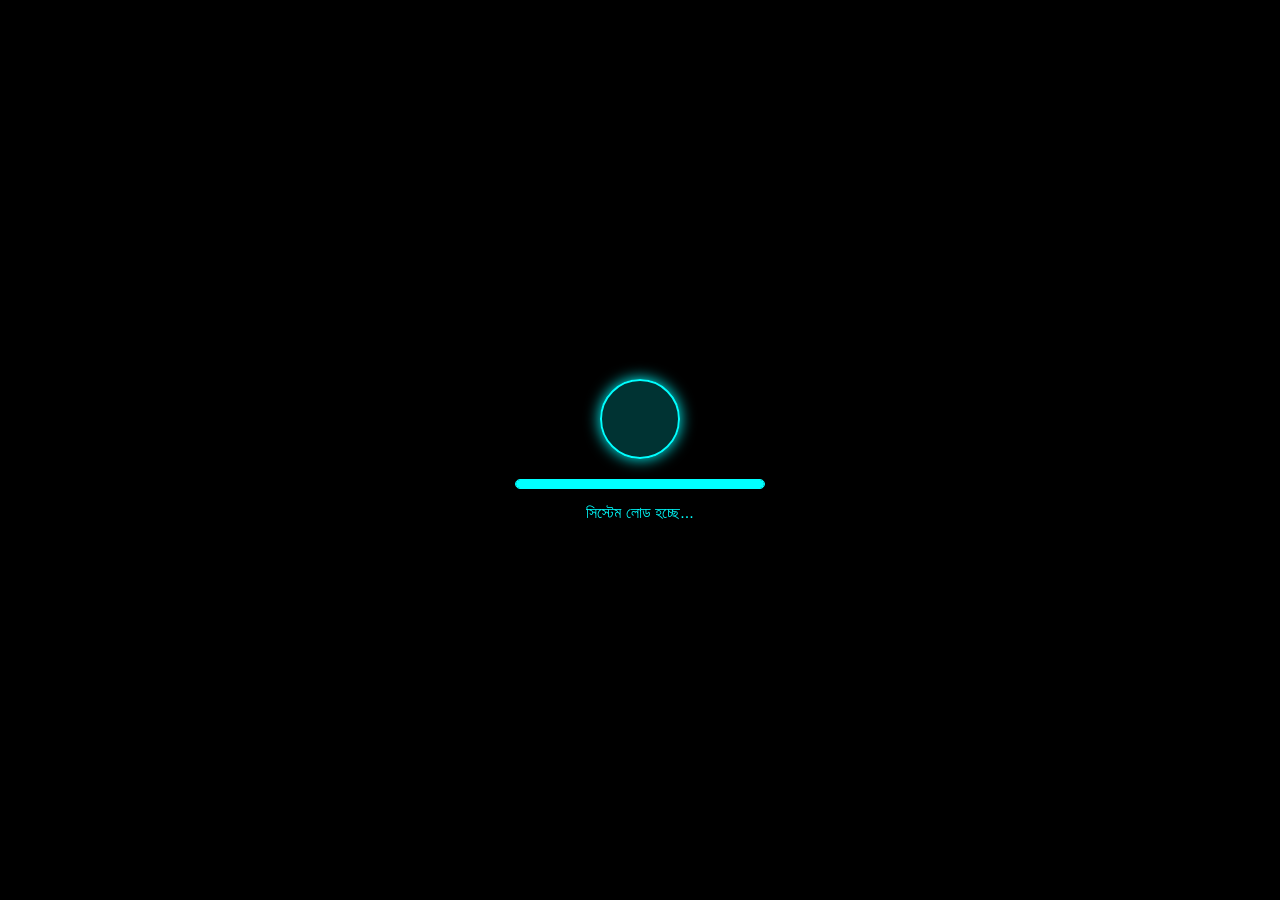
==== index.html @ ec4eccd6 "Update title and styles in index.html" ====
<!DOCTYPE html>
<html lang="bn">
<head>
    <meta charset="UTF-8">
    <meta name="viewport" content="width=device-width, initial-scale=1.0">
    <title>TDV Digital Market</title>
    <style>
        * { margin: 0; padding: 0; box-sizing: border-box; }

        body {
            background: #0a0a0a;
            overflow: hidden;
            font-family: 'Segoe UI', Tahoma, Geneva, Verdana, sans-serif;
        }

        /* ১. লোডিং স্ক্রিন */
        #loading-screen {
            position: fixed;
            width: 100%;
            height: 100vh;
            background: #000;
            display: flex;
            flex-direction: column;
            justify-content: center;
            align-items: center;
            z-index: 1000;
        }

        .profile-panel {
            width: 80px;
            height: 80px;
            background: rgba(0, 255, 255, 0.2);
            border-radius: 50%;
            margin-bottom: 20px;
            border: 2px solid cyan;
            box-shadow: 0 0 15px cyan;
        }

        .loading-box {
            width: 250px;
            height: 10px;
            border: 1px solid cyan;
            border-radius: 5px;
            overflow: hidden;
        }

        .loading-bar {
            width: 0%;
            height: 100%;
            background: cyan;
            animation: loadProgress 3s linear forwards;
        }

        @keyframes loadProgress {
            to { width: 100%; }
        }

        /* ২. মূল ম্যাপ ও আকাশ */
        #main-content {
            display: none;
            width: 100%;
            height: 100vh;
            background: linear-gradient(to bottom, #001d3d, #003566);
            position: relative;
        }

        .sun { width: 60px; height: 60px; background: #ffd700; border-radius: 50%; position: absolute; top: 40px; left: 40px; box-shadow: 0 0 40px #ffd700; }
        .moon { width: 40px; height: 40px; background: #fdfdfd; border-radius: 50%; position: absolute; top: 50px; right: 40px; box-shadow: 0 0 20px white; }

        .ground {
            width: 100%;
            height: 200px;
            background: #2e1a0a;
            position: absolute;
            bottom: 0;
            border-top: 8px solid #1a4a1a;
            display: flex;
            justify-content: center;
            align-items: flex-start;
            padding-top: 20px;
            gap: 20px;
        }

        /* ৩. দোকানের ডিজাইন (গ্লাস ডিজাইন) */
        .shop {
            width: 120px;
            height: 100px;
            background: rgba(255, 255, 255, 0.1);
            backdrop-filter: blur(10px);
            border: 1px solid rgba(255, 255, 255, 0.3);
            border-radius: 10px;
            display: flex;
            flex-direction: column;
            justify-content: center;
            align-items: center;
            color: white;
            font-size: 12px;
            box-shadow: 0 10px 20px rgba(0,0,0,0.5);
            text-align: center;
        }

        /* ৪. দোকানদার রেজিস্ট্রেশন ফর্ম */
        #shop-form {
            position: fixed;
            top: 50%;
            left: 50%;
            transform: translate(-50%, -50%);
            background: rgba(0, 0, 0, 0.9);
            padding: 30px;
            border: 2px solid cyan;
            border-radius: 15px;
            display: none;
            z-index: 500;
            text-align: center;
            color: white;
        }

        input, select, button {
            display: block;
            width: 100%;
            margin: 10px 0;
            padding: 10px;
            border-radius: 5px;
            border: none;
        }

        button { background: cyan; font-weight: bold; cursor: pointer; }
    </style>
</head>
<body>

    <div id="loading-screen">
        <div class="profile-panel"></div>
        <div class="loading-box">
            <div class="loading-bar"></div>
        </div>
        <p style="color: cyan; margin-top: 15px;">সিস্টেম লোড হচ্ছে...</p>
    </div>

    <div id="shop-form">
        <h3>দোকানদার হিসেবে যোগ দিন</h3>
        <input type="text" id="shopName" placeholder="আপনার দোকানের নাম">
        <select id="shopType">
            <option value="grocery">মুদি দোকান</option>
            <option value="clothing">কাপড়ের দোকান</option>
            <option value="food">খাবারের দোকান</option>
        </select>
        <button onclick="createShop()">দোকান খুলুন</button>
    </div>

    <div id="main-content">
        <div class="sun"></div>
        <div class="moon"></div>
        <div class="ground" id="market-ground">
            </div>
    </div>

    <script>
        // ৩ সেকেন্ড পর লোডিং শেষ হওয়া
        setTimeout(() => {
            document.getElementById('loading-screen').style.display = 'none';
            document.getElementById('main-content').style.display = 'block';
            document.getElementById('shop-form').style.display = 'block';
        }, 3000);

        // নতুন দোকান তৈরি করার ফাংশন
        function createShop() {
            const name = document.getElementById('shopName').value;
            const type = document.getElementById('shopType').value;

            if(name === "") {
                alert("দোকানের নাম দিন");
                return;
            }

            // মাটির ওপর নতুন দোকান বসানো
            const ground = document.getElementById('market-ground');
            const newShop = document.createElement('div');
            newShop.className = 'shop';
            newShop.innerHTML = `<strong>${name}</strong><br><small>${type}</small><br><button style="font-size:10px; padding:2px; margin-top:5px;">পণ্য দেখুন</button>`;
            
            ground.appendChild(newShop);

            // ফর্মটি লুকিয়ে ফেলা
            document.getElementById('shop-form').style.display = 'none';
        }
    </script>

</body>
</html>
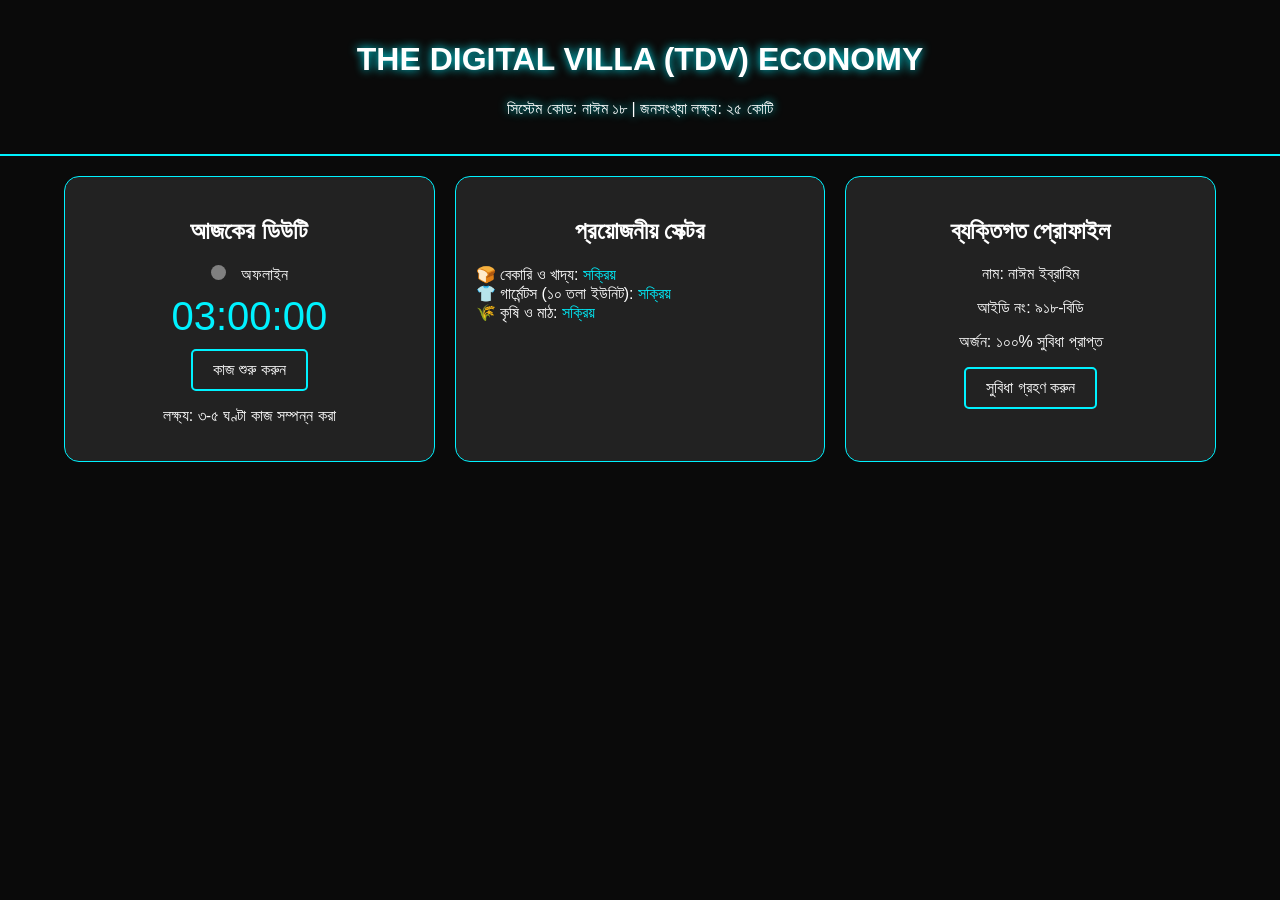
==== commit 0d1f4796: "Update index.html with Bengali titles and styles" ====
--- a/index.html
+++ b/index.html
@@ -3,186 +3,128 @@
 <head>
     <meta charset="UTF-8">
     <meta name="viewport" content="width=device-width, initial-scale=1.0">
-    <title>TDV Digital Market</title>
+    <title>TDV - মাস্টার কন্ট্রোল প্যানেল</title>
     <style>
-        * { margin: 0; padding: 0; box-sizing: border-box; }
+        :root {
+            --neon-cyan: #00f2ff;
+            --dark-bg: #0a0a0a;
+            --glass-bg: rgba(255, 255, 255, 0.1);
+        }
 
         body {
-            background: #0a0a0a;
-            overflow: hidden;
+            background-color: var(--dark-bg);
+            color: white;
             font-family: 'Segoe UI', Tahoma, Geneva, Verdana, sans-serif;
+            margin: 0;
+            display: flex;
+            flex-direction: column;
+            align-items: center;
         }
 
-        /* ১. লোডিং স্ক্রিন */
-        #loading-screen {
-            position: fixed;
+        .header {
+            text-align: center;
+            padding: 20px;
+            border-bottom: 2px solid var(--neon-cyan);
             width: 100%;
-            height: 100vh;
-            background: #000;
-            display: flex;
-            flex-direction: column;
-            justify-content: center;
-            align-items: center;
-            z-index: 1000;
+            text-shadow: 0 0 10px var(--neon-cyan);
         }
 
-        .profile-panel {
-            width: 80px;
-            height: 80px;
-            background: rgba(0, 255, 255, 0.2);
-            border-radius: 50%;
-            margin-bottom: 20px;
-            border: 2px solid cyan;
-            box-shadow: 0 0 15px cyan;
+        .container {
+            display: grid;
+            grid-template-columns: repeat(auto-fit, minmax(300px, 1fr));
+            gap: 20px;
+            padding: 20px;
+            width: 90%;
         }
 
-        .loading-box {
-            width: 250px;
-            height: 10px;
-            border: 1px solid cyan;
-            border-radius: 5px;
-            overflow: hidden;
-        }
-
-        .loading-bar {
-            width: 0%;
-            height: 100%;
-            background: cyan;
-            animation: loadProgress 3s linear forwards;
-        }
-
-        @keyframes loadProgress {
-            to { width: 100%; }
-        }
-
-        /* ২. মূল ম্যাপ ও আকাশ */
-        #main-content {
-            display: none;
-            width: 100%;
-            height: 100vh;
-            background: linear-gradient(to bottom, #001d3d, #003566);
-            position: relative;
-        }
-
-        .sun { width: 60px; height: 60px; background: #ffd700; border-radius: 50%; position: absolute; top: 40px; left: 40px; box-shadow: 0 0 40px #ffd700; }
-        .moon { width: 40px; height: 40px; background: #fdfdfd; border-radius: 50%; position: absolute; top: 50px; right: 40px; box-shadow: 0 0 20px white; }
-
-        .ground {
-            width: 100%;
-            height: 200px;
-            background: #2e1a0a;
-            position: absolute;
-            bottom: 0;
-            border-top: 8px solid #1a4a1a;
-            display: flex;
-            justify-content: center;
-            align-items: flex-start;
-            padding-top: 20px;
-            gap: 20px;
-        }
-
-        /* ৩. দোকানের ডিজাইন (গ্লাস ডিজাইন) */
-        .shop {
-            width: 120px;
-            height: 100px;
-            background: rgba(255, 255, 255, 0.1);
+        .card {
+            background: var(--glass-bg);
             backdrop-filter: blur(10px);
-            border: 1px solid rgba(255, 255, 255, 0.3);
-            border-radius: 10px;
-            display: flex;
-            flex-direction: column;
-            justify-content: center;
-            align-items: center;
-            color: white;
-            font-size: 12px;
-            box-shadow: 0 10px 20px rgba(0,0,0,0.5);
+            border: 1px solid var(--neon-cyan);
+            border-radius: 15px;
+            padding: 20px;
             text-align: center;
         }
 
-        /* ৪. দোকানদার রেজিস্ট্রেশন ফর্ম */
-        #shop-form {
-            position: fixed;
-            top: 50%;
-            left: 50%;
-            transform: translate(-50%, -50%);
-            background: rgba(0, 0, 0, 0.9);
-            padding: 30px;
-            border: 2px solid cyan;
-            border-radius: 15px;
-            display: none;
-            z-index: 500;
-            text-align: center;
-            color: white;
+        .timer-display {
+            font-size: 2.5rem;
+            color: var(--neon-cyan);
+            margin: 10px 0;
         }
 
-        input, select, button {
-            display: block;
-            width: 100%;
-            margin: 10px 0;
-            padding: 10px;
+        button {
+            background: transparent;
+            border: 2px solid var(--neon-cyan);
+            color: white;
+            padding: 10px 20px;
             border-radius: 5px;
-            border: none;
+            cursor: pointer;
+            font-size: 1rem;
+            transition: 0.3s;
         }
 
-        button { background: cyan; font-weight: bold; cursor: pointer; }
+        button:hover {
+            background: var(--neon-cyan);
+            color: black;
+            box-shadow: 0 0 15px var(--neon-cyan);
+        }
+
+        .status-light {
+            width: 15px;
+            height: 15px;
+            background: gray;
+            border-radius: 50%;
+            display: inline-block;
+            margin-right: 10px;
+        }
+
+        .active { background: #00ff00; box-shadow: 0 0 10px #00ff00; }
     </style>
 </head>
 <body>
 
-    <div id="loading-screen">
-        <div class="profile-panel"></div>
-        <div class="loading-box">
-            <div class="loading-bar"></div>
-        </div>
-        <p style="color: cyan; margin-top: 15px;">সিস্টেম লোড হচ্ছে...</p>
+    <div class="header">
+        <h1>THE DIGITAL VILLA (TDV) ECONOMY</h1>
+        <p>সিস্টেম কোড: নাঈম ১৮ | জনসংখ্যা লক্ষ্য: ২৫ কোটি</p>
     </div>
 
-    <div id="shop-form">
-        <h3>দোকানদার হিসেবে যোগ দিন</h3>
-        <input type="text" id="shopName" placeholder="আপনার দোকানের নাম">
-        <select id="shopType">
-            <option value="grocery">মুদি দোকান</option>
-            <option value="clothing">কাপড়ের দোকান</option>
-            <option value="food">খাবারের দোকান</option>
-        </select>
-        <button onclick="createShop()">দোকান খুলুন</button>
-    </div>
+    <div class="container">
+        <div class="card">
+            <h2>আজকের ডিউটি</h2>
+            <div class="status-light" id="status"></div> <span>অফলাইন</span>
+            <div class="timer-display" id="timer">03:00:00</div>
+            <button onclick="startWork()">কাজ শুরু করুন</button>
+            <p>লক্ষ্য: ৩-৫ ঘণ্টা কাজ সম্পন্ন করা</p>
+        </div>
 
-    <div id="main-content">
-        <div class="sun"></div>
-        <div class="moon"></div>
-        <div class="ground" id="market-ground">
-            </div>
+        <div class="card">
+            <h2>প্রয়োজনীয় সেক্টর</h2>
+            <ul style="list-style: none; padding: 0; text-align: left;">
+                <li>🍞 বেকারি ও খাদ্য: <span style="color:var(--neon-cyan)">সক্রিয়</span></li>
+                <li>👕 গার্মেন্টস (১০ তলা ইউনিট): <span style="color:var(--neon-cyan)">সক্রিয়</span></li>
+                <li>🌾 কৃষি ও মাঠ: <span style="color:var(--neon-cyan)">সক্রিয়</span></li>
+            </ul>
+        </div>
+
+        <div class="card">
+            <h2>ব্যক্তিগত প্রোফাইল</h2>
+            <p>নাম: নাঈম ইব্রাহিম</p>
+            <p>আইডি নং: ৯১৮-বিডি</p>
+            <p>অর্জন: ১০০% সুবিধা প্রাপ্ত</p>
+            <button>সুবিধা গ্রহণ করুন</button>
+        </div>
     </div>
 
     <script>
-        // ৩ সেকেন্ড পর লোডিং শেষ হওয়া
-        setTimeout(() => {
-            document.getElementById('loading-screen').style.display = 'none';
-            document.getElementById('main-content').style.display = 'block';
-            document.getElementById('shop-form').style.display = 'block';
-        }, 3000);
-
-        // নতুন দোকান তৈরি করার ফাংশন
-        function createShop() {
-            const name = document.getElementById('shopName').value;
-            const type = document.getElementById('shopType').value;
-
-            if(name === "") {
-                alert("দোকানের নাম দিন");
-                return;
+        let working = false;
+        function startWork() {
+            if(!working) {
+                working = true;
+                document.getElementById('status').classList.add('active');
+                alert("আপনার ৩ ঘণ্টার কাজ শুরু হয়েছে। শুভ কামনা!");
+            } else {
+                alert("আপনি অলরেডি কাজে আছেন!");
             }
-
-            // মাটির ওপর নতুন দোকান বসানো
-            const ground = document.getElementById('market-ground');
-            const newShop = document.createElement('div');
-            newShop.className = 'shop';
-            newShop.innerHTML = `<strong>${name}</strong><br><small>${type}</small><br><button style="font-size:10px; padding:2px; margin-top:5px;">পণ্য দেখুন</button>`;
-            
-            ground.appendChild(newShop);
-
-            // ফর্মটি লুকিয়ে ফেলা
-            document.getElementById('shop-form').style.display = 'none';
         }
     </script>
 
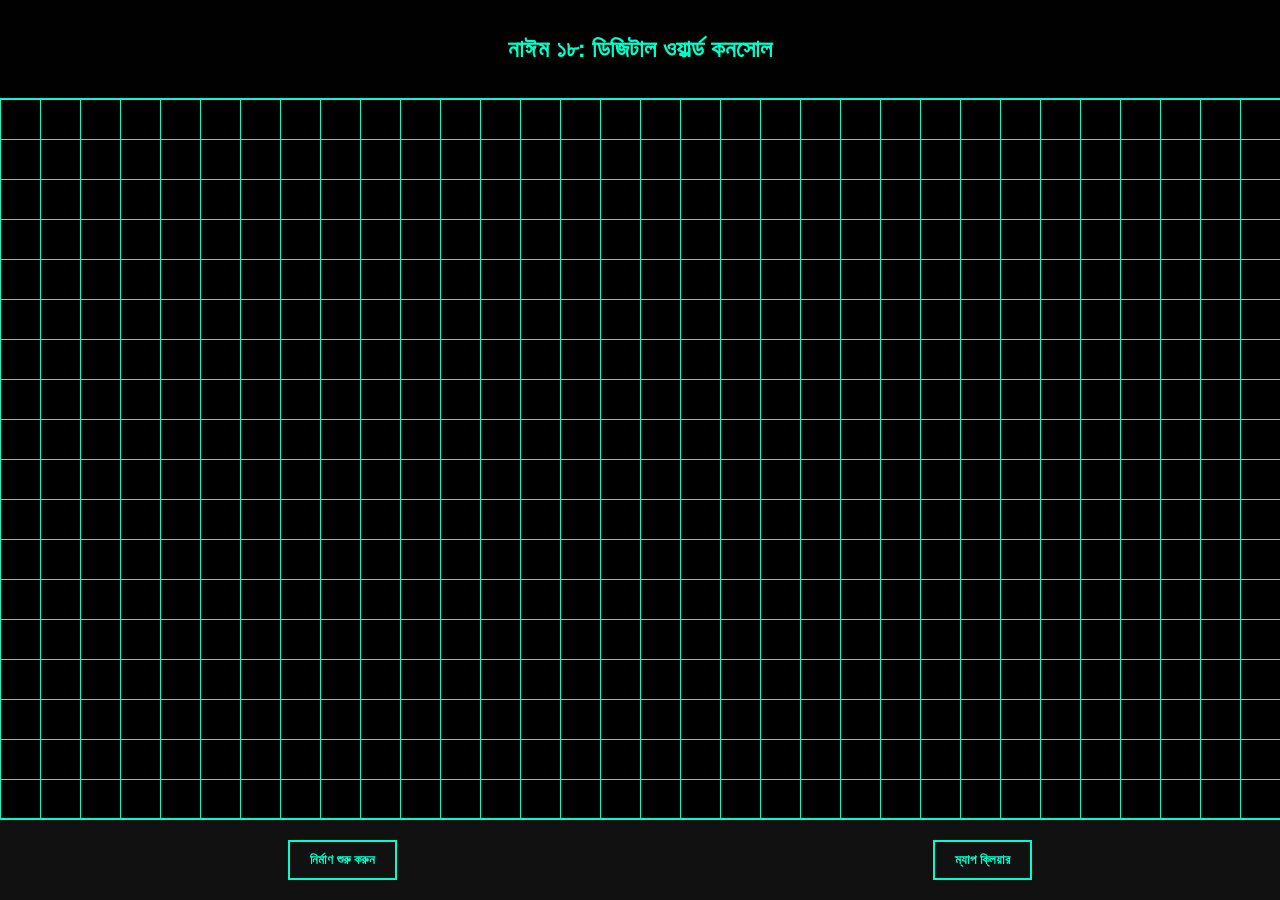
==== commit 4323477b: "Update title and styles in index.html" ====
--- a/index.html
+++ b/index.html
@@ -3,130 +3,140 @@
 <head>
     <meta charset="UTF-8">
     <meta name="viewport" content="width=device-width, initial-scale=1.0">
-    <title>TDV - মাস্টার কন্ট্রোল প্যানেল</title>
+    <title>Naeem 18 - Advanced Digital World</title>
     <style>
-        :root {
-            --neon-cyan: #00f2ff;
-            --dark-bg: #0a0a0a;
-            --glass-bg: rgba(255, 255, 255, 0.1);
+        :root { --neon: #00ffcc; --bg: #050505; }
+        body { margin: 0; background: var(--bg); color: var(--neon); font-family: 'Arial', sans-serif; overflow: hidden; }
+        
+        /* হাই-টেক ম্যাপ ইন্টারফেস */
+        #world-container { width: 100vw; height: 100vh; position: relative; display: flex; flex-direction: column; }
+        
+        .map-header { padding: 15px; text-align: center; border-bottom: 1px solid var(--neon); background: rgba(0,0,0,0.8); }
+
+        /* ডিজিটাল গ্রিড ম্যাপ */
+        #main-map {
+            flex-grow: 1; position: relative;
+            background-image: linear-gradient(var(--neon) 1px, transparent 1px), 
+                              linear-gradient(90deg, var(--neon) 1px, transparent 1px);
+            background-size: 40px 40px;
+            background-color: #000;
+            perspective: 1000px;
+            overflow: scroll;
         }
 
-        body {
-            background-color: var(--dark-bg);
-            color: white;
-            font-family: 'Segoe UI', Tahoma, Geneva, Verdana, sans-serif;
-            margin: 0;
-            display: flex;
-            flex-direction: column;
-            align-items: center;
+        .digital-ground {
+            width: 2000px; height: 2000px;
+            position: absolute; transform: rotateX(20deg);
+            transform-origin: top;
         }
 
-        .header {
-            text-align: center;
-            padding: 20px;
-            border-bottom: 2px solid var(--neon-cyan);
-            width: 100%;
-            text-shadow: 0 0 10px var(--neon-cyan);
+        /* ঘরবাড়ি বা বিল্ডিং এর ডিজাইন */
+        .building {
+            position: absolute; width: 40px; height: 40px;
+            background: var(--neon); box-shadow: 0 0 15px var(--neon);
+            transition: 0.3s; cursor: pointer;
+        }
+        .two-story { height: 80px; background: #00ccff; box-shadow: 0 0 20px #00ccff; }
+
+        /* কন্ট্রোল প্যানেল */
+        .dock {
+            position: fixed; bottom: 0; width: 100%;
+            background: #111; padding: 20px;
+            display: flex; justify-content: space-around;
+            border-top: 2px solid var(--neon);
         }
 
-        .container {
-            display: grid;
-            grid-template-columns: repeat(auto-fit, minmax(300px, 1fr));
-            gap: 20px;
-            padding: 20px;
-            width: 90%;
+        .btn {
+            background: transparent; border: 2px solid var(--neon);
+            color: var(--neon); padding: 10px 20px; cursor: pointer;
+            text-transform: uppercase; font-weight: bold;
         }
 
-        .card {
-            background: var(--glass-bg);
-            backdrop-filter: blur(10px);
-            border: 1px solid var(--neon-cyan);
-            border-radius: 15px;
-            padding: 20px;
-            text-align: center;
+        /* জিনিয়া এআই ভিডিও কনসোলে সিলেকশন */
+        #ai-console {
+            display: none; position: fixed; top: 20%; left: 10%;
+            width: 80%; background: rgba(0,0,0,0.95);
+            border: 2px solid var(--neon); padding: 20px; z-index: 1000;
+            box-shadow: 0 0 50px rgba(0,255,204,0.3);
         }
 
-        .timer-display {
-            font-size: 2.5rem;
-            color: var(--neon-cyan);
-            margin: 10px 0;
-        }
-
-        button {
-            background: transparent;
-            border: 2px solid var(--neon-cyan);
-            color: white;
-            padding: 10px 20px;
-            border-radius: 5px;
-            cursor: pointer;
-            font-size: 1rem;
-            transition: 0.3s;
-        }
-
-        button:hover {
-            background: var(--neon-cyan);
-            color: black;
-            box-shadow: 0 0 15px var(--neon-cyan);
-        }
-
-        .status-light {
-            width: 15px;
-            height: 15px;
-            background: gray;
-            border-radius: 50%;
-            display: inline-block;
-            margin-right: 10px;
-        }
-
-        .active { background: #00ff00; box-shadow: 0 0 10px #00ff00; }
+        .preview-box { display: flex; gap: 10px; justify-content: center; margin-top: 20px; }
+        .option { border: 1px solid #555; padding: 10px; cursor: pointer; text-align: center; width: 100px; }
+        .option:hover { border-color: var(--neon); background: rgba(0,255,204,0.1); }
     </style>
 </head>
 <body>
 
-    <div class="header">
-        <h1>THE DIGITAL VILLA (TDV) ECONOMY</h1>
-        <p>সিস্টেম কোড: নাঈম ১৮ | জনসংখ্যা লক্ষ্য: ২৫ কোটি</p>
+<div id="world-container">
+    <div class="map-header">
+        <h2 id="user-title">নাঈম ১৮: ডিজিটাল ওয়ার্ল্ড কনসোল</h2>
     </div>
 
-    <div class="container">
-        <div class="card">
-            <h2>আজকের ডিউটি</h2>
-            <div class="status-light" id="status"></div> <span>অফলাইন</span>
-            <div class="timer-display" id="timer">03:00:00</div>
-            <button onclick="startWork()">কাজ শুরু করুন</button>
-            <p>লক্ষ্য: ৩-৫ ঘণ্টা কাজ সম্পন্ন করা</p>
-        </div>
-
-        <div class="card">
-            <h2>প্রয়োজনীয় সেক্টর</h2>
-            <ul style="list-style: none; padding: 0; text-align: left;">
-                <li>🍞 বেকারি ও খাদ্য: <span style="color:var(--neon-cyan)">সক্রিয়</span></li>
-                <li>👕 গার্মেন্টস (১০ তলা ইউনিট): <span style="color:var(--neon-cyan)">সক্রিয়</span></li>
-                <li>🌾 কৃষি ও মাঠ: <span style="color:var(--neon-cyan)">সক্রিয়</span></li>
-            </ul>
-        </div>
-
-        <div class="card">
-            <h2>ব্যক্তিগত প্রোফাইল</h2>
-            <p>নাম: নাঈম ইব্রাহিম</p>
-            <p>আইডি নং: ৯১৮-বিডি</p>
-            <p>অর্জন: ১০০% সুবিধা প্রাপ্ত</p>
-            <button>সুবিধা গ্রহণ করুন</button>
-        </div>
+    <div id="main-map">
+        <div class="digital-ground" id="ground"></div>
     </div>
 
-    <script>
-        let working = false;
-        function startWork() {
-            if(!working) {
-                working = true;
-                document.getElementById('status').classList.add('active');
-                alert("আপনার ৩ ঘণ্টার কাজ শুরু হয়েছে। শুভ কামনা!");
-            } else {
-                alert("আপনি অলরেডি কাজে আছেন!");
-            }
+    <div id="ai-console">
+        <h3 id="ai-message">জিনিয়া: নাঈম, আপনি কোন ধরনের স্থাপনা তৈরি করতে চান?</h3>
+        <div class="preview-box">
+            <div class="option" onclick="construct('1')">
+                <div style="font-size: 30px;">🏠</div>
+                <p>১ তলা</p>
+            </div>
+            <div class="option" onclick="construct('2')">
+                <div style="font-size: 30px;">🏢</div>
+                <p>২ তলা</p>
+            </div>
+        </div>
+        <button onclick="closeConsole()" style="margin-top:20px; background: red; color: white; border: none; padding: 10px;">বাতিল</button>
+    </div>
+
+    <div class="dock">
+        <button class="btn" onclick="openConsole()">নির্মাণ শুরু করুন</button>
+        <button class="btn" onclick="clearMap()">ম্যাপ ক্লিয়ার</button>
+    </div>
+</div>
+
+<script>
+    const ground = document.getElementById('ground');
+    const consoleBox = document.getElementById('ai-console');
+
+    function openConsole() {
+        consoleBox.style.display = 'block';
+        document.getElementById('ai-message').innerText = "জিনিয়া: নাঈম, ডিজাইন বেছে নিন। আমি তৈরি করতে প্রস্তুত।";
+    }
+
+    function closeConsole() {
+        consoleBox.style.display = 'none';
+    }
+
+    function construct(type) {
+        const build = document.createElement('div');
+        build.className = 'building';
+        if(type === '2') build.classList.add('two-story');
+        
+        // ম্যাপের ওপর ঘর বসানো (র্যান্ডম পজিশন কিন্তু গ্রিড মেনে)
+        const x = Math.floor(Math.random() * 20) * 50;
+        const y = Math.floor(Math.random() * 20) * 50;
+        
+        build.style.left = x + 'px';
+        build.style.top = y + 'px';
+        
+        build.onclick = function() {
+            alert("এই স্থাপনাটি নাঈম ১৮ প্রজেক্টের অংশ।");
+        };
+
+        ground.appendChild(build);
+        consoleBox.style.display = 'none';
+        alert("জিনিয়া: নাঈম, আপনার নির্দেশ মতো ঘরটি তৈরি করা হলো।");
+    }
+
+    function clearMap() {
+        if(confirm("আপনি কি নিশ্চিত যে পুরো ম্যাপ মুছে ফেলবেন?")) {
+            ground.innerHTML = '';
         }
-    </script>
+    }
+</script>
 
 </body>
 </html>
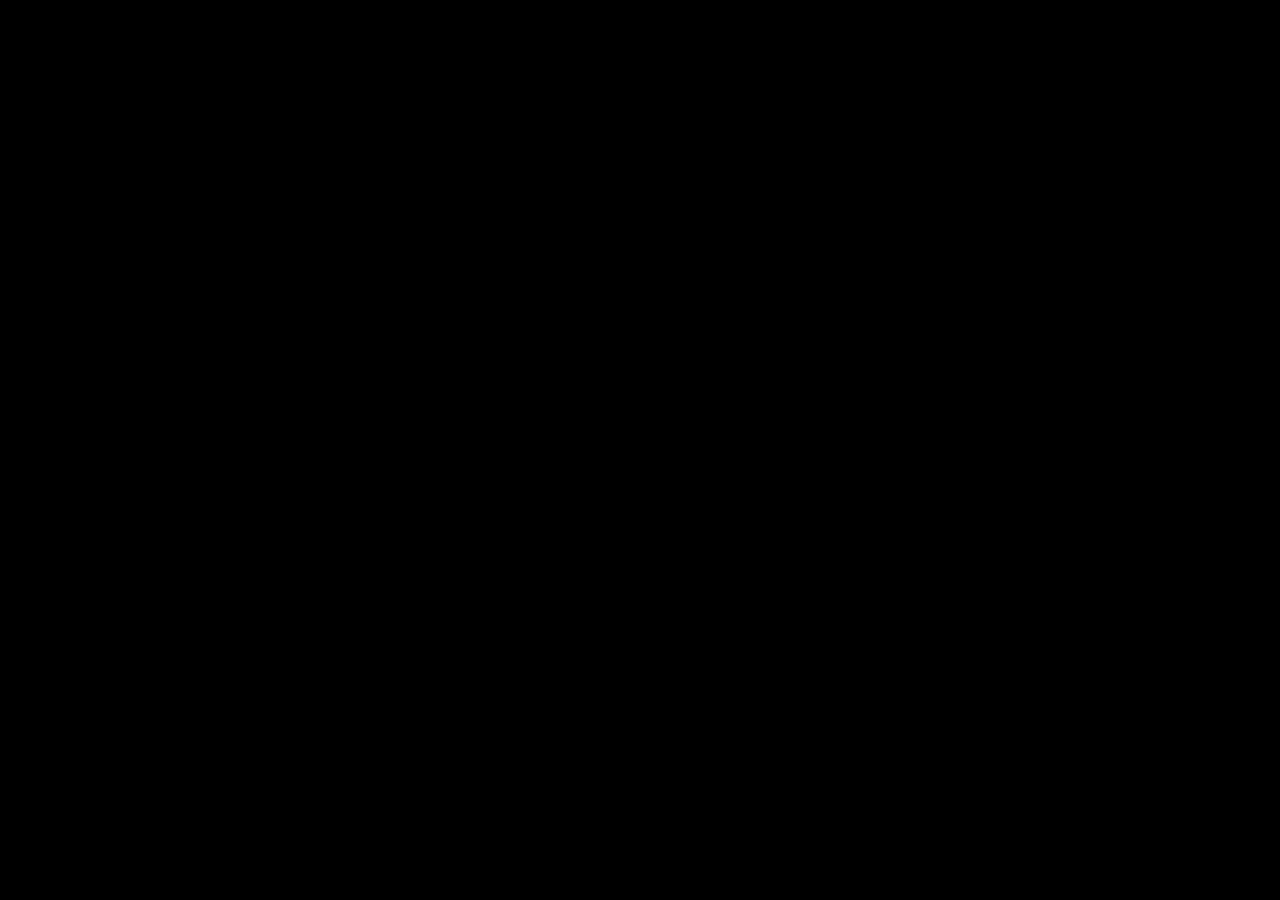
==== commit 65ab4f66: "Update title and styles in index.html" ====
--- a/index.html
+++ b/index.html
@@ -3,140 +3,29 @@
 <head>
     <meta charset="UTF-8">
     <meta name="viewport" content="width=device-width, initial-scale=1.0">
-    <title>Naeem 18 - Advanced Digital World</title>
+    <title>Naeem 18 - Secure System</title>
     <style>
-        :root { --neon: #00ffcc; --bg: #050505; }
-        body { margin: 0; background: var(--bg); color: var(--neon); font-family: 'Arial', sans-serif; overflow: hidden; }
+        :root { --neon: #00ffcc; --gold: #ffcc00; }
+        body { margin: 0; background: #000; color: var(--neon); font-family: 'Segoe UI', sans-serif; overflow: hidden; }
         
-        /* হাই-টেক ম্যাপ ইন্টারফেস */
-        #world-container { width: 100vw; height: 100vh; position: relative; display: flex; flex-direction: column; }
-        
-        .map-header { padding: 15px; text-align: center; border-bottom: 1px solid var(--neon); background: rgba(0,0,0,0.8); }
-
-        /* ডিজিটাল গ্রিড ম্যাপ */
-        #main-map {
-            flex-grow: 1; position: relative;
-            background-image: linear-gradient(var(--neon) 1px, transparent 1px), 
-                              linear-gradient(90deg, var(--neon) 1px, transparent 1px);
-            background-size: 40px 40px;
-            background-color: #000;
-            perspective: 1000px;
-            overflow: scroll;
+        /* প্রোফাইল কার্ড */
+        .user-id-card {
+            background: rgba(0, 255, 204, 0.1);
+            border: 1px solid var(--neon);
+            padding: 10px; margin: 10px;
+            border-radius: 10px; font-size: 14px;
+            display: flex; justify-content: space-between;
         }
 
-        .digital-ground {
-            width: 2000px; height: 2000px;
-            position: absolute; transform: rotateX(20deg);
-            transform-origin: top;
+        #main-map {
+            width: 100vw; height: 60vh;
+            background-image: radial-gradient(circle, #1a1a1a 1px, transparent 1px);
+            background-size: 30px 30px;
+            position: relative; overflow: auto;
+            border-bottom: 2px solid var(--neon);
         }
 
-        /* ঘরবাড়ি বা বিল্ডিং এর ডিজাইন */
-        .building {
-            position: absolute; width: 40px; height: 40px;
-            background: var(--neon); box-shadow: 0 0 15px var(--neon);
-            transition: 0.3s; cursor: pointer;
-        }
-        .two-story { height: 80px; background: #00ccff; box-shadow: 0 0 20px #00ccff; }
-
-        /* কন্ট্রোল প্যানেল */
-        .dock {
-            position: fixed; bottom: 0; width: 100%;
-            background: #111; padding: 20px;
-            display: flex; justify-content: space-around;
-            border-top: 2px solid var(--neon);
-        }
-
-        .btn {
-            background: transparent; border: 2px solid var(--neon);
-            color: var(--neon); padding: 10px 20px; cursor: pointer;
-            text-transform: uppercase; font-weight: bold;
-        }
-
-        /* জিনিয়া এআই ভিডিও কনসোলে সিলেকশন */
-        #ai-console {
-            display: none; position: fixed; top: 20%; left: 10%;
-            width: 80%; background: rgba(0,0,0,0.95);
-            border: 2px solid var(--neon); padding: 20px; z-index: 1000;
-            box-shadow: 0 0 50px rgba(0,255,204,0.3);
-        }
-
-        .preview-box { display: flex; gap: 10px; justify-content: center; margin-top: 20px; }
-        .option { border: 1px solid #555; padding: 10px; cursor: pointer; text-align: center; width: 100px; }
-        .option:hover { border-color: var(--neon); background: rgba(0,255,204,0.1); }
-    </style>
-</head>
-<body>
-
-<div id="world-container">
-    <div class="map-header">
-        <h2 id="user-title">নাঈম ১৮: ডিজিটাল ওয়ার্ল্ড কনসোল</h2>
-    </div>
-
-    <div id="main-map">
-        <div class="digital-ground" id="ground"></div>
-    </div>
-
-    <div id="ai-console">
-        <h3 id="ai-message">জিনিয়া: নাঈম, আপনি কোন ধরনের স্থাপনা তৈরি করতে চান?</h3>
-        <div class="preview-box">
-            <div class="option" onclick="construct('1')">
-                <div style="font-size: 30px;">🏠</div>
-                <p>১ তলা</p>
-            </div>
-            <div class="option" onclick="construct('2')">
-                <div style="font-size: 30px;">🏢</div>
-                <p>২ তলা</p>
-            </div>
-        </div>
-        <button onclick="closeConsole()" style="margin-top:20px; background: red; color: white; border: none; padding: 10px;">বাতিল</button>
-    </div>
-
-    <div class="dock">
-        <button class="btn" onclick="openConsole()">নির্মাণ শুরু করুন</button>
-        <button class="btn" onclick="clearMap()">ম্যাপ ক্লিয়ার</button>
-    </div>
-</div>
-
-<script>
-    const ground = document.getElementById('ground');
-    const consoleBox = document.getElementById('ai-console');
-
-    function openConsole() {
-        consoleBox.style.display = 'block';
-        document.getElementById('ai-message').innerText = "জিনিয়া: নাঈম, ডিজাইন বেছে নিন। আমি তৈরি করতে প্রস্তুত।";
-    }
-
-    function closeConsole() {
-        consoleBox.style.display = 'none';
-    }
-
-    function construct(type) {
-        const build = document.createElement('div');
-        build.className = 'building';
-        if(type === '2') build.classList.add('two-story');
-        
-        // ম্যাপের ওপর ঘর বসানো (র্যান্ডম পজিশন কিন্তু গ্রিড মেনে)
-        const x = Math.floor(Math.random() * 20) * 50;
-        const y = Math.floor(Math.random() * 20) * 50;
-        
-        build.style.left = x + 'px';
-        build.style.top = y + 'px';
-        
-        build.onclick = function() {
-            alert("এই স্থাপনাটি নাঈম ১৮ প্রজেক্টের অংশ।");
-        };
-
-        ground.appendChild(build);
-        consoleBox.style.display = 'none';
-        alert("জিনিয়া: নাঈম, আপনার নির্দেশ মতো ঘরটি তৈরি করা হলো।");
-    }
-
-    function clearMap() {
-        if(confirm("আপনি কি নিশ্চিত যে পুরো ম্যাপ মুছে ফেলবেন?")) {
-            ground.innerHTML = '';
-        }
-    }
-</script>
-
-</body>
-</html>
+        /* ঘরবাড়ি সেভ হওয়ার পর যেমন দেখাবে */
+        .saved-building {
+            position: absolute; width: 40px;
+            background: linear-gradient
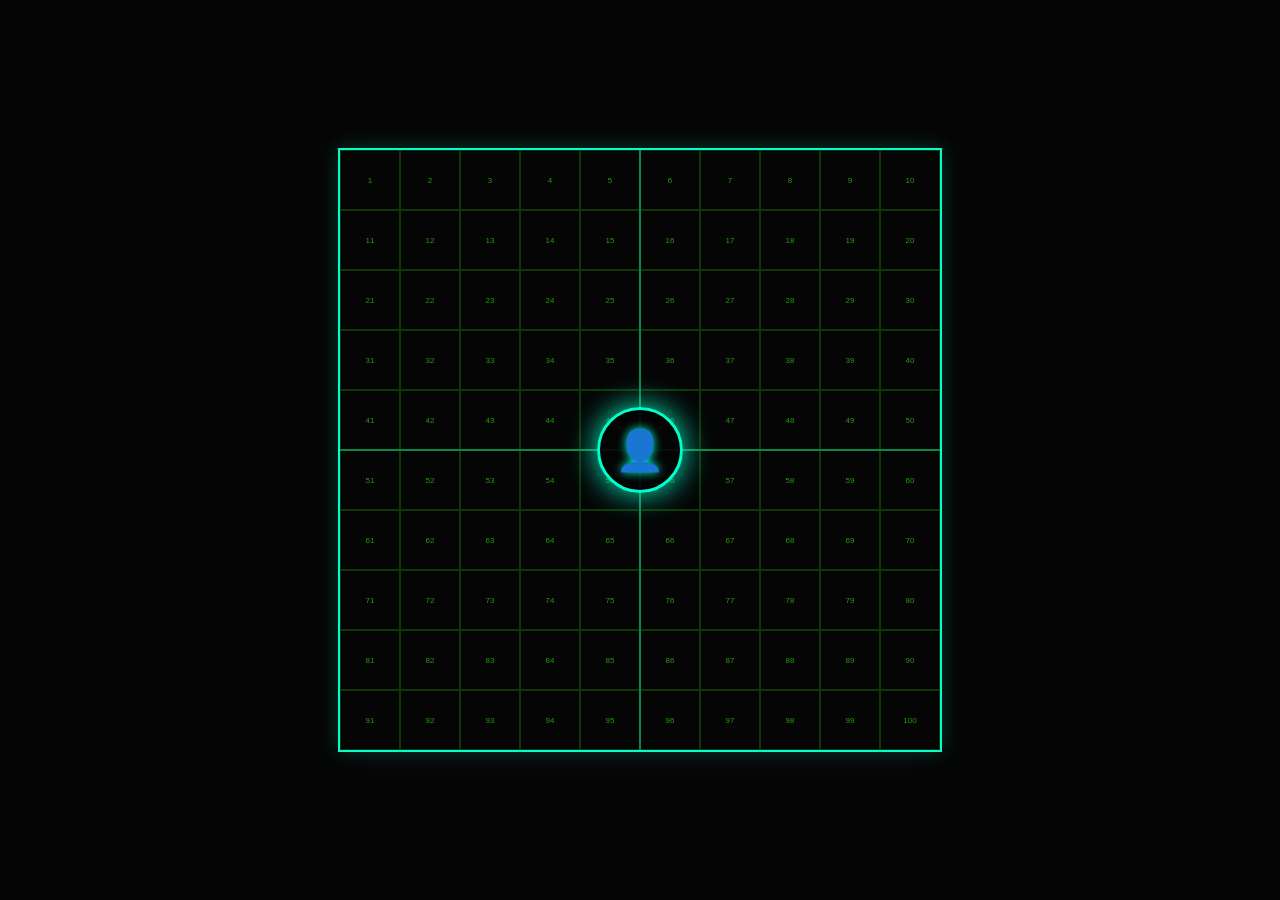
==== commit 97ab9589: "Change title and update styling for map layout" ====
--- a/index.html
+++ b/index.html
@@ -3,29 +3,120 @@
 <head>
     <meta charset="UTF-8">
     <meta name="viewport" content="width=device-width, initial-scale=1.0">
-    <title>Naeem 18 - Secure System</title>
+    <title>TDV Global Map Grid</title>
     <style>
-        :root { --neon: #00ffcc; --gold: #ffcc00; }
-        body { margin: 0; background: #000; color: var(--neon); font-family: 'Segoe UI', sans-serif; overflow: hidden; }
-        
-        /* প্রোফাইল কার্ড */
-        .user-id-card {
-            background: rgba(0, 255, 204, 0.1);
-            border: 1px solid var(--neon);
-            padding: 10px; margin: 10px;
-            border-radius: 10px; font-size: 14px;
-            display: flex; justify-content: space-between;
+        /* আপনার প্রিয় নিয়ন গ্রিন এবং সায়ান ডিজাইন */
+        body, html {
+            margin: 0;
+            padding: 0;
+            width: 100%;
+            height: 100%;
+            background-color: #050505;
+            display: flex;
+            justify-content: center;
+            align-items: center;
+            overflow: hidden;
+            font-family: sans-serif;
         }
 
-        #main-map {
-            width: 100vw; height: 60vh;
-            background-image: radial-gradient(circle, #1a1a1a 1px, transparent 1px);
-            background-size: 30px 30px;
-            position: relative; overflow: auto;
-            border-bottom: 2px solid var(--neon);
+        .map-container {
+            position: relative;
+            width: 90vw;
+            height: 90vw;
+            max-width: 600px;
+            max-height: 600px;
+            border: 2px solid #00ffcc;
+            display: grid;
+            grid-template-columns: repeat(10, 1fr);
+            grid-template-rows: repeat(10, 1fr);
+            box-shadow: 0 0 20px rgba(0, 255, 204, 0.2);
         }
 
-        /* ঘরবাড়ি সেভ হওয়ার পর যেমন দেখাবে */
-        .saved-building {
-            position: absolute; width: 40px;
-            background: linear-gradient
+        .tile {
+            border: 1px solid rgba(57, 255, 20, 0.2);
+            display: flex;
+            justify-content: center;
+            align-items: center;
+            position: relative;
+        }
+
+        .tile-number {
+            color: #39FF14;
+            font-size: 8px;
+            opacity: 0.6;
+        }
+
+        /* মাঝখানের ফাঁকা জায়গা ও মানুষের প্রতীক */
+        .center-circle {
+            position: absolute;
+            top: 50%;
+            left: 50%;
+            transform: translate(-50%, -50%);
+            width: 80px;
+            height: 80px;
+            background: rgba(5, 5, 5, 0.9);
+            border: 3px solid #00ffcc;
+            border-radius: 50%;
+            z-index: 10;
+            display: flex;
+            justify-content: center;
+            align-items: center;
+            box-shadow: 0 0 30px #00ffcc;
+        }
+
+        .human-symbol {
+            font-size: 40px;
+            color: #ffffff;
+            text-shadow: 0 0 10px #00ffcc;
+        }
+
+        /* রাস্তার মতো সোজা লাইন ইফেক্ট */
+        .road-line-v {
+            position: absolute;
+            width: 2px;
+            height: 100%;
+            background: rgba(0, 255, 204, 0.4);
+            left: 50%;
+            transform: translateX(-50%);
+            pointer-events: none;
+        }
+        
+        .road-line-h {
+            position: absolute;
+            height: 2px;
+            width: 100%;
+            background: rgba(0, 255, 204, 0.4);
+            top: 50%;
+            transform: translateY(-50%);
+            pointer-events: none;
+        }
+    </style>
+</head>
+<body>
+
+    <div class="map-container" id="grid">
+        <div class="center-circle">
+            <div class="human-symbol">👤</div>
+        </div>
+        
+        <div class="road-line-v"></div>
+        <div class="road-line-h"></div>
+    </div>
+
+    <script>
+        const grid = document.getElementById('grid');
+        // ১০০টি স্কয়ার তৈরি করার লজিক
+        for (let i = 1; i <= 100; i++) {
+            const tile = document.createElement('div');
+            tile.className = 'tile';
+            
+            const number = document.createElement('span');
+            number.className = 'tile-number';
+            number.innerText = i;
+            
+            tile.appendChild(number);
+            grid.appendChild(tile);
+        }
+    </script>
+</body>
+</html>
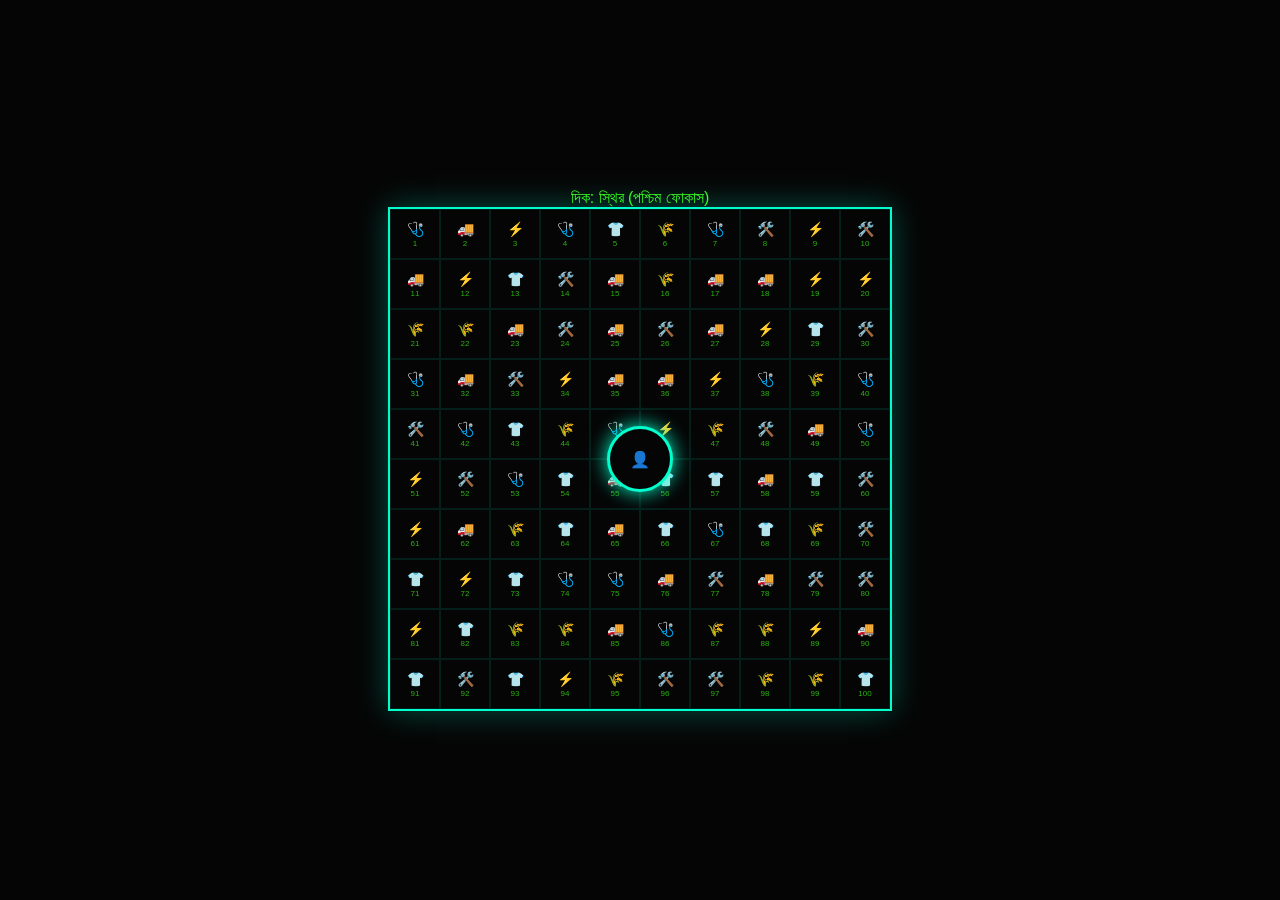
==== commit f77bb6da: "Update title and enhance map grid styles" ====
--- a/index.html
+++ b/index.html
@@ -3,120 +3,92 @@
 <head>
     <meta charset="UTF-8">
     <meta name="viewport" content="width=device-width, initial-scale=1.0">
-    <title>TDV Global Map Grid</title>
+    <title>TDV Global Economy - Job Specialized Map</title>
     <style>
-        /* আপনার প্রিয় নিয়ন গ্রিন এবং সায়ান ডিজাইন */
         body, html {
-            margin: 0;
-            padding: 0;
-            width: 100%;
-            height: 100%;
-            background-color: #050505;
-            display: flex;
-            justify-content: center;
-            align-items: center;
+            margin: 0; padding: 0; width: 100%; height: 100%;
+            background-color: #050505; color: #39FF14;
+            display: flex; flex-direction: column; align-items: center; justify-content: center;
+            font-family: 'Segoe UI', Tahoma, Geneva, Verdana, sans-serif;
             overflow: hidden;
-            font-family: sans-serif;
+        }
+
+        /* অটো রোটেশন কন্টেইনার */
+        #map-wrapper {
+            transition: transform 0.2s ease-out;
+            display: flex; justify-content: center; align-items: center;
         }
 
         .map-container {
             position: relative;
-            width: 90vw;
-            height: 90vw;
-            max-width: 600px;
-            max-height: 600px;
+            width: 90vw; height: 90vw; max-width: 500px; max-height: 500px;
+            display: grid; grid-template-columns: repeat(10, 1fr);
             border: 2px solid #00ffcc;
-            display: grid;
-            grid-template-columns: repeat(10, 1fr);
-            grid-template-rows: repeat(10, 1fr);
-            box-shadow: 0 0 20px rgba(0, 255, 204, 0.2);
+            box-shadow: 0 0 30px rgba(0, 255, 204, 0.3);
         }
 
         .tile {
-            border: 1px solid rgba(57, 255, 20, 0.2);
-            display: flex;
-            justify-content: center;
-            align-items: center;
-            position: relative;
+            border: 1px solid rgba(0, 255, 204, 0.1);
+            display: flex; flex-direction: column; justify-content: center; align-items: center;
+            cursor: pointer; transition: 0.3s;
         }
 
-        .tile-number {
-            color: #39FF14;
-            font-size: 8px;
-            opacity: 0.6;
-        }
+        .tile:hover { background: rgba(57, 255, 20, 0.15); }
 
-        /* মাঝখানের ফাঁকা জায়গা ও মানুষের প্রতীক */
+        /* পেশা ভিত্তিক আইকন ও নম্বর */
+        .job-icon { font-size: 14px; margin-bottom: 2px; }
+        .tile-number { font-size: 8px; opacity: 0.7; }
+
+        /* মাঝখানের কেন্দ্রবিন্দু */
         .center-circle {
-            position: absolute;
-            top: 50%;
-            left: 50%;
+            position: absolute; top: 50%; left: 50%;
             transform: translate(-50%, -50%);
-            width: 80px;
-            height: 80px;
-            background: rgba(5, 5, 5, 0.9);
-            border: 3px solid #00ffcc;
-            border-radius: 50%;
-            z-index: 10;
-            display: flex;
-            justify-content: center;
-            align-items: center;
-            box-shadow: 0 0 30px #00ffcc;
-        }
-
-        .human-symbol {
-            font-size: 40px;
-            color: #ffffff;
-            text-shadow: 0 0 10px #00ffcc;
-        }
-
-        /* রাস্তার মতো সোজা লাইন ইফেক্ট */
-        .road-line-v {
-            position: absolute;
-            width: 2px;
-            height: 100%;
-            background: rgba(0, 255, 204, 0.4);
-            left: 50%;
-            transform: translateX(-50%);
-            pointer-events: none;
-        }
-        
-        .road-line-h {
-            position: absolute;
-            height: 2px;
-            width: 100%;
-            background: rgba(0, 255, 204, 0.4);
-            top: 50%;
-            transform: translateY(-50%);
-            pointer-events: none;
+            width: 60px; height: 60px;
+            background: #050505; border: 3px solid #00ffcc;
+            border-radius: 50%; z-index: 100;
+            display: flex; justify-content: center; align-items: center;
+            box-shadow: 0 0 20px #00ffcc;
         }
     </style>
 </head>
 <body>
 
-    <div class="map-container" id="grid">
-        <div class="center-circle">
-            <div class="human-symbol">👤</div>
+    <div id="status">দিক: স্থির (পশ্চিম ফোকাস)</div>
+
+    <div id="map-wrapper">
+        <div class="map-container" id="grid">
+            <div class="center-circle">👤</div>
         </div>
-        
-        <div class="road-line-v"></div>
-        <div class="road-line-h"></div>
     </div>
 
     <script>
         const grid = document.getElementById('grid');
-        // ১০০টি স্কয়ার তৈরি করার লজিক
+        const jobs = ['🌾', '🛠️', '👕', '🚚', '🩺', '⚡']; // কৃষক, টেকনিশিয়ান, দর্জি, ড্রাইভার, ডাক্তার, ইঞ্জিনিয়ার
+
         for (let i = 1; i <= 100; i++) {
             const tile = document.createElement('div');
             tile.className = 'tile';
             
-            const number = document.createElement('span');
-            number.className = 'tile-number';
-            number.innerText = i;
+            // দৈবচয়নভাবে পেশা বণ্টন (যাতে বোঝা যায় একেক জন একেক কাজ করছে)
+            const randomJob = jobs[Math.floor(Math.random() * jobs.length)];
             
-            tile.appendChild(number);
+            tile.innerHTML = `
+                <span class="job-icon">${randomJob}</span>
+                <span class="tile-number">${i}</span>
+            `;
             grid.appendChild(tile);
         }
+
+        // সেন্সর ভিত্তিক অটো-রোটেশন লজিক
+        window.addEventListener('deviceorientation', function(event) {
+            const heading = event.alpha; // ফোনের দিক (০-৩৬০ ডিগ্রি)
+            const wrapper = document.getElementById('map-wrapper');
+            if (heading !== null) {
+                // ম্যাপটিকে সবসময় উত্তর/পশ্চিম অনুযায়ী স্থির রাখার জন্য রোটেশন
+                wrapper.style.transform = `rotate(${-heading}deg)`;
+                document.getElementById('status').innerText = `ম্যাপ অটো-রুটেট হচ্ছে: ${Math.round(heading)}°`;
+            }
+        });
     </script>
 </body>
 </html>
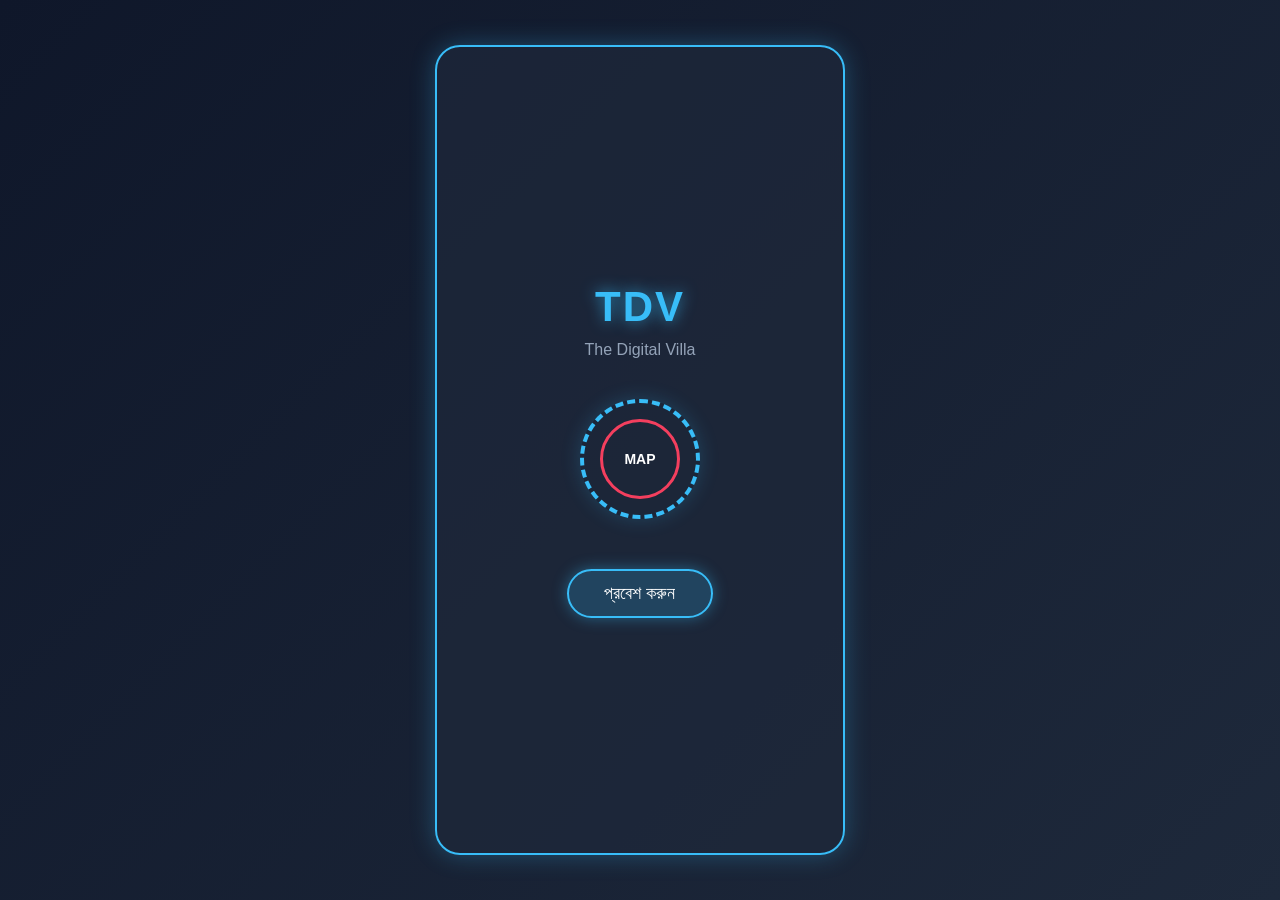
==== commit 294ea122: "Update title and restructure HTML layout" ====
--- a/index.html
+++ b/index.html
@@ -3,92 +3,317 @@
 <head>
     <meta charset="UTF-8">
     <meta name="viewport" content="width=device-width, initial-scale=1.0">
-    <title>TDV Global Economy - Job Specialized Map</title>
+    <title>TDV - The Digital Villa Economy</title>
     <style>
-        body, html {
-            margin: 0; padding: 0; width: 100%; height: 100%;
-            background-color: #050505; color: #39FF14;
-            display: flex; flex-direction: column; align-items: center; justify-content: center;
+        /* মূল ব্যাকগ্রাউন্ড ও সেটিংস */
+        * {
+            margin: 0;
+            padding: 0;
+            box-sizing: border-box;
             font-family: 'Segoe UI', Tahoma, Geneva, Verdana, sans-serif;
-            overflow: hidden;
-        }
-
-        /* অটো রোটেশন কন্টেইনার */
-        #map-wrapper {
-            transition: transform 0.2s ease-out;
-            display: flex; justify-content: center; align-items: center;
-        }
-
-        .map-container {
+        }
+
+        body {
+            background: linear-gradient(135deg, #0f172a, #1e293b);
+            color: #ffffff;
+            display: flex;
+            justify-content: center;
+            align-items: center;
+            min-height: 100vh;
+            overflow-x: hidden;
+        }
+
+        /* মোবাইল স্ক্রিন সাইজ */
+        .phone-screen {
+            width: 100%;
+            max-width: 410px;
+            height: 90vh;
+            background: rgba(30, 41, 59, 0.7);
+            border: 2px solid #38bdf8;
+            border-radius: 25px;
+            box-shadow: 0 0 25px rgba(56, 189, 248, 0.3);
+            overflow-y: auto;
             position: relative;
-            width: 90vw; height: 90vw; max-width: 500px; max-height: 500px;
-            display: grid; grid-template-columns: repeat(10, 1fr);
-            border: 2px solid #00ffcc;
-            box-shadow: 0 0 30px rgba(0, 255, 204, 0.3);
-        }
-
-        .tile {
-            border: 1px solid rgba(0, 255, 204, 0.1);
-            display: flex; flex-direction: column; justify-content: center; align-items: center;
-            cursor: pointer; transition: 0.3s;
-        }
-
-        .tile:hover { background: rgba(57, 255, 20, 0.15); }
-
-        /* পেশা ভিত্তিক আইকন ও নম্বর */
-        .job-icon { font-size: 14px; margin-bottom: 2px; }
-        .tile-number { font-size: 8px; opacity: 0.7; }
-
-        /* মাঝখানের কেন্দ্রবিন্দু */
-        .center-circle {
-            position: absolute; top: 50%; left: 50%;
-            transform: translate(-50%, -50%);
-            width: 60px; height: 60px;
-            background: #050505; border: 3px solid #00ffcc;
-            border-radius: 50%; z-index: 100;
-            display: flex; justify-content: center; align-items: center;
-            box-shadow: 0 0 20px #00ffcc;
+            padding: 20px;
+        }
+
+        /* ১. লোডিং পেজ (A-1) */
+        #page-a1 {
+            display: flex;
+            flex-direction: column;
+            justify-content: center;
+            align-items: center;
+            height: 100%;
+            text-align: center;
+        }
+
+        .logo-zone {
+            font-size: 42px;
+            font-weight: bold;
+            color: #38bdf8;
+            text-shadow: 0 0 15px rgba(56, 189, 248, 0.7);
+            letter-spacing: 2px;
+            margin-bottom: 10px;
+        }
+
+        .sub-logo {
+            font-size: 16px;
+            color: #94a3b8;
+            margin-bottom: 40px;
+        }
+
+        /* খাতার বৃত্তাকার ম্যাপের মতো লোডার */
+        .circle-loader {
+            width: 120px;
+            height: 120px;
+            border: 4px dashed #38bdf8;
+            border-radius: 50%;
+            display: flex;
+            justify-content: center;
+            align-items: center;
+            animation: rotate 6s linear infinite;
+            margin-bottom: 50px;
+            box-shadow: 0 0 20px rgba(56, 189, 248, 0.2);
+        }
+
+        .circle-inner {
+            width: 80px;
+            height: 80px;
+            border: 3px solid #f43f5e;
+            border-radius: 50%;
+            display: flex;
+            justify-content: center;
+            align-items: center;
+            color: #fff;
+            font-weight: bold;
+            font-size: 14px;
+        }
+
+        @keyframes rotate {
+            100% { transform: rotate(360deg); }
+        }
+
+        .enter-btn {
+            background: rgba(56, 189, 248, 0.2);
+            border: 2px solid #38bdf8;
+            color: #fff;
+            padding: 12px 35px;
+            font-size: 18px;
+            border-radius: 50px;
+            cursor: pointer;
+            box-shadow: 0 0 15px rgba(56, 189, 248, 0.4);
+            transition: 0.3s;
+        }
+
+        .enter-btn:hover {
+            background: #38bdf8;
+            color: #000;
+        }
+
+        /* ২. মূল মেনু ও কন্ট্রোল পেজ (A-2) */
+        #page-a2 {
+            display: none;
+        }
+
+        .page-title {
+            text-align: center;
+            font-size: 20px;
+            color: #38bdf8;
+            margin-bottom: 25px;
+            border-bottom: 1px solid rgba(56, 189, 248, 0.3);
+            padding-bottom: 10px;
+        }
+
+        /* সিরিয়াল মেনু গ্রিড (1A, PIN, LOG) */
+        .menu-grid {
+            display: grid;
+            grid-template-columns: 1fr;
+            gap: 15px;
+            margin-bottom: 30px;
+        }
+
+        .menu-card {
+            background: rgba(255, 255, 255, 0.05);
+            border: 1px solid rgba(255, 255, 255, 0.1);
+            padding: 15px;
+            border-radius: 12px;
+            display: flex;
+            justify-content: space-between;
+            align-items: center;
+            cursor: pointer;
+            transition: 0.3s;
+        }
+
+        .menu-card:hover {
+            border-color: #38bdf8;
+            background: rgba(56, 189, 248, 0.1);
+        }
+
+        .serial-tag {
+            background: #f43f5e;
+            color: white;
+            padding: 4px 10px;
+            border-radius: 6px;
+            font-size: 12px;
+            font-weight: bold;
+        }
+
+        .menu-text {
+            font-size: 16px;
+            font-weight: 500;
+        }
+
+        /* খাতার ডায়মন্ড/রম্বস শেপের ডিজাইন */
+        .diamond-container {
+            display: flex;
+            justify-content: center;
+            gap: 15px;
+            margin-top: 40px;
+        }
+
+        .diamond-shape {
+            width: 30px;
+            height: 30px;
+            background: transparent;
+            border: 2px solid #38bdf8;
+            transform: rotate(45deg);
+            box-shadow: 0 0 10px rgba(56, 189, 248, 0.5);
+        }
+
+        .diamond-shape.active {
+            background: #38bdf8;
+        }
+
+        /* ৩. পিন এন্ট্রি সেকশন */
+        .pin-section {
+            background: rgba(15, 23, 42, 0.6);
+            border: 1px dashed #f43f5e;
+            border-radius: 15px;
+            padding: 20px;
+            text-align: center;
+            margin-top: 20px;
+        }
+
+        .pin-box-container {
+            display: flex;
+            justify-content: center;
+            gap: 8px;
+            margin: 15px 0;
+        }
+
+        .pin-box {
+            width: 35px;
+            height: 35px;
+            background: rgba(255, 255, 255, 0.1);
+            border: 1px solid #94a3b8;
+            border-radius: 5px;
+            text-align: center;
+            color: #fff;
+            font-size: 18px;
+        }
+
+        /* বটম বাটন (OK এবং NO) */
+        .bottom-nav {
+            display: flex;
+            justify-content: space-between;
+            margin-top: 30px;
+        }
+
+        .nav-btn {
+            width: 45%;
+            padding: 10px;
+            border: 1px solid #38bdf8;
+            background: rgba(56, 189, 248, 0.1);
+            color: #fff;
+            border-radius: 8px;
+            cursor: pointer;
+            font-weight: bold;
+        }
+
+        .nav-btn.ok {
+            border-color: #10b981;
+            color: #10b981;
+        }
+
+        .nav-btn.no {
+            border-color: #f43f5e;
+            color: #f43f5e;
         }
     </style>
 </head>
 <body>
 
-    <div id="status">দিক: স্থির (পশ্চিম ফোকাস)</div>
-
-    <div id="map-wrapper">
-        <div class="map-container" id="grid">
-            <div class="center-circle">👤</div>
+    <div class="phone-screen">
+
+        <div id="page-a1">
+            <div class="logo-zone">TDV</div>
+            <div class="sub-logo">The Digital Villa</div>
+            
+            <div class="circle-loader">
+                <div class="circle-inner">MAP</div>
+            </div>
+
+            <button class="enter-btn" onclick="goToMenu()">প্রবেশ করুন</button>
         </div>
+
+        <div id="page-a2">
+            <div class="page-title">কন্ট্রোল প্যানেল (A-2)</div>
+            
+            <div class="menu-grid">
+                <div class="menu-card">
+                    <span class="menu-text">সাইন আপ / নতুন মেম্বার</span>
+                    <span class="serial-tag">1A</span>
+                </div>
+                
+                <div class="menu-card">
+                    <span class="menu-text">সিকিউরিটি পিন কোড</span>
+                    <span class="serial-tag">PIN</span>
+                </div>
+
+                <div class="menu-card">
+                    <span class="menu-text">মেম্বার লগইন গেট</span>
+                    <span class="serial-tag">LOG</span>
+                </div>
+            </div>
+
+            <div class="pin-section">
+                <div style="font-size: 14px; color: #94a3b8;">সিকিউরিটি পিন কোড দিন</div>
+                <div class="pin-box-container">
+                    <input type="text" class="pin-box" value="*" disabled>
+                    <input type="text" class="pin-box" value="*" disabled>
+                    <input type="text" class="pin-box" value="*" disabled>
+                    <input type="text" class="pin-box" value="*" disabled>
+                    <input type="text" class="pin-box" value="*" disabled>
+                    <input type="text" class="pin-box" value="*" disabled>
+                </div>
+            </div>
+
+            <div class="diamond-container">
+                <div class="diamond-shape active"></div>
+                <div class="diamond-shape"></div>
+                <div class="diamond-shape"></div>
+                <div class="diamond-shape"></div>
+            </div>
+
+            <div class="bottom-nav">
+                <button class="nav-btn no" onclick="goToLoading()">NO</button>
+                <button class="nav-btn ok">OK</button>
+            </div>
+        </div>
+
     </div>
 
     <script>
-        const grid = document.getElementById('grid');
-        const jobs = ['🌾', '🛠️', '👕', '🚚', '🩺', '⚡']; // কৃষক, টেকনিশিয়ান, দর্জি, ড্রাইভার, ডাক্তার, ইঞ্জিনিয়ার
-
-        for (let i = 1; i <= 100; i++) {
-            const tile = document.createElement('div');
-            tile.className = 'tile';
-            
-            // দৈবচয়নভাবে পেশা বণ্টন (যাতে বোঝা যায় একেক জন একেক কাজ করছে)
-            const randomJob = jobs[Math.floor(Math.random() * jobs.length)];
-            
-            tile.innerHTML = `
-                <span class="job-icon">${randomJob}</span>
-                <span class="tile-number">${i}</span>
-            `;
-            grid.appendChild(tile);
-        }
-
-        // সেন্সর ভিত্তিক অটো-রোটেশন লজিক
-        window.addEventListener('deviceorientation', function(event) {
-            const heading = event.alpha; // ফোনের দিক (০-৩৬০ ডিগ্রি)
-            const wrapper = document.getElementById('map-wrapper');
-            if (heading !== null) {
-                // ম্যাপটিকে সবসময় উত্তর/পশ্চিম অনুযায়ী স্থির রাখার জন্য রোটেশন
-                wrapper.style.transform = `rotate(${-heading}deg)`;
-                document.getElementById('status').innerText = `ম্যাপ অটো-রুটেট হচ্ছে: ${Math.round(heading)}°`;
-            }
-        });
+        function goToMenu() {
+            document.getElementById('page-a1').style.display = 'none';
+            document.getElementById('page-a2').style.display = 'block';
+        }
+
+        function goToLoading() {
+            document.getElementById('page-a2').style.display = 'none';
+            document.getElementById('page-a1').style.display = 'flex';
+        }
     </script>
+
 </body>
 </html>
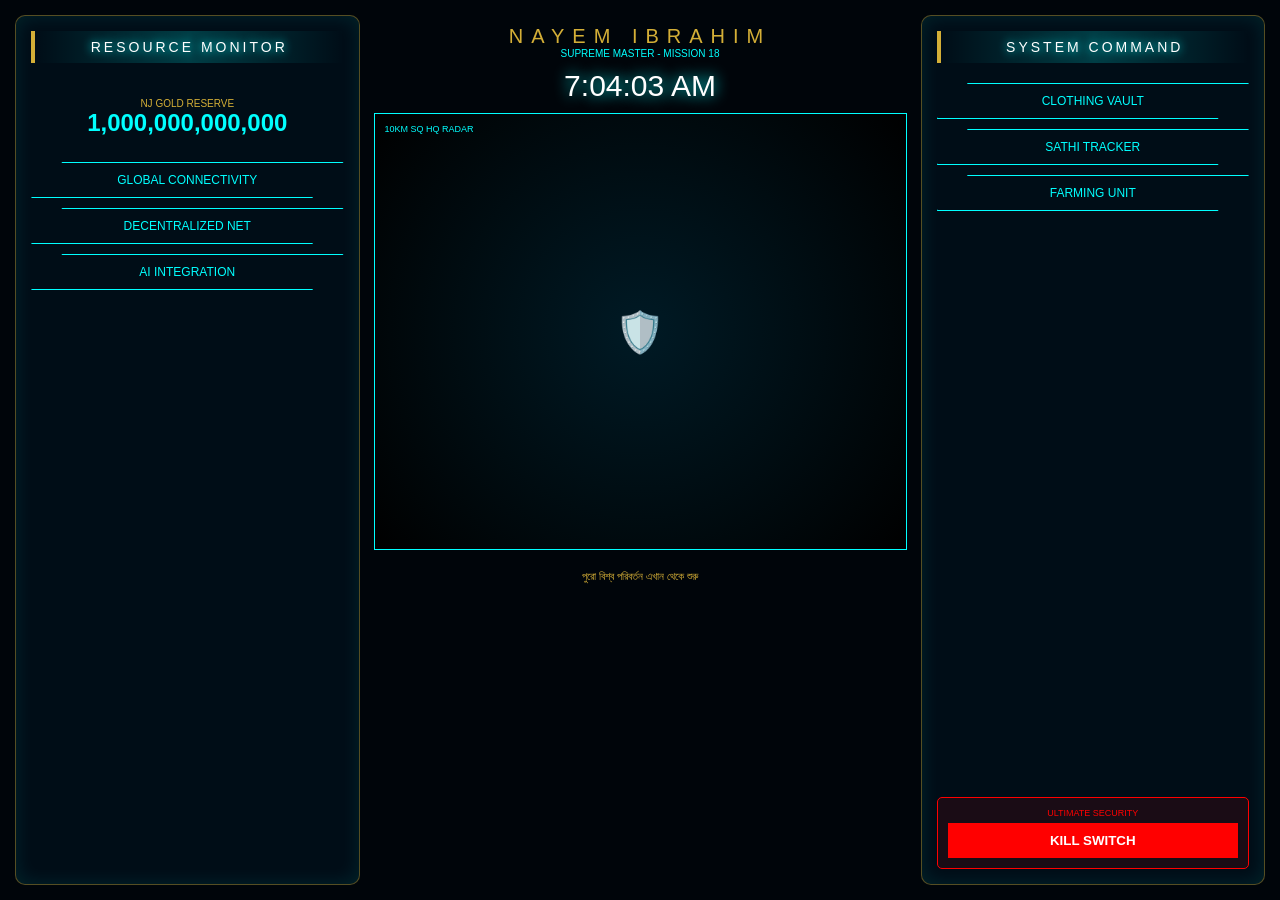
==== commit 82348308: "Update HTML structure and styles for new design" ====
--- a/index.html
+++ b/index.html
@@ -2,318 +2,108 @@
 <html lang="bn">
 <head>
     <meta charset="UTF-8">
-    <meta name="viewport" content="width=device-width, initial-scale=1.0">
-    <title>TDV - The Digital Villa Economy</title>
+    <meta name="viewport" content="width=device-width, initial-scale=1.0, orientation=landscape">
+    <title>NAYEM 18 - SUPREME MASTER v5.0</title>
     <style>
-        /* মূল ব্যাকগ্রাউন্ড ও সেটিংস */
-        * {
-            margin: 0;
-            padding: 0;
-            box-sizing: border-box;
-            font-family: 'Segoe UI', Tahoma, Geneva, Verdana, sans-serif;
-        }
-
-        body {
-            background: linear-gradient(135deg, #0f172a, #1e293b);
-            color: #ffffff;
-            display: flex;
-            justify-content: center;
-            align-items: center;
-            min-height: 100vh;
-            overflow-x: hidden;
-        }
-
-        /* মোবাইল স্ক্রিন সাইজ */
-        .phone-screen {
-            width: 100%;
-            max-width: 410px;
-            height: 90vh;
-            background: rgba(30, 41, 59, 0.7);
-            border: 2px solid #38bdf8;
-            border-radius: 25px;
-            box-shadow: 0 0 25px rgba(56, 189, 248, 0.3);
-            overflow-y: auto;
-            position: relative;
-            padding: 20px;
-        }
-
-        /* ১. লোডিং পেজ (A-1) */
-        #page-a1 {
-            display: flex;
-            flex-direction: column;
-            justify-content: center;
-            align-items: center;
-            height: 100%;
+        :root { --neon: #00ffff; --gold: #d4af37; --bg: #00050a; }
+        body { margin: 0; background: var(--bg); color: var(--neon); font-family: 'Orbitron', sans-serif; overflow: hidden; height: 100vh; }
+        
+        /* উন্নত গ্লোয়িং টাইটেল স্টাইল */
+        .section-title {
+            background: linear-gradient(90deg, transparent, rgba(0, 255, 255, 0.2), transparent);
+            border-left: 4px solid var(--gold);
+            padding: 8px;
+            font-size: 14px;
+            letter-spacing: 3px;
+            text-transform: uppercase;
+            color: #fff;
+            text-shadow: 0 0 10px var(--neon);
+            margin-bottom: 15px;
             text-align: center;
         }
 
-        .logo-zone {
-            font-size: 42px;
-            font-weight: bold;
-            color: #38bdf8;
-            text-shadow: 0 0 15px rgba(56, 189, 248, 0.7);
-            letter-spacing: 2px;
-            margin-bottom: 10px;
+        .container { display: flex; height: 100vh; padding: 15px; box-sizing: border-box; gap: 15px; }
+
+        /* প্যানেল ডিজাইন */
+        .glass-box { 
+            background: rgba(1, 15, 25, 0.9); 
+            border: 1px solid rgba(212, 175, 55, 0.4); 
+            box-shadow: inset 0 0 20px rgba(0, 255, 255, 0.1);
+            border-radius: 10px;
+            padding: 15px;
         }
 
-        .sub-logo {
-            font-size: 16px;
-            color: #94a3b8;
-            margin-bottom: 40px;
-        }
+        .sidebar { width: 25%; display: flex; flex-direction: column; }
+        .center { flex-grow: 1; display: flex; flex-direction: column; align-items: center; }
 
-        /* খাতার বৃত্তাকার ম্যাপের মতো লোডার */
-        .circle-loader {
-            width: 120px;
-            height: 120px;
-            border: 4px dashed #38bdf8;
-            border-radius: 50%;
-            display: flex;
-            justify-content: center;
-            align-items: center;
-            animation: rotate 6s linear infinite;
-            margin-bottom: 50px;
-            box-shadow: 0 0 20px rgba(56, 189, 248, 0.2);
-        }
-
-        .circle-inner {
-            width: 80px;
-            height: 80px;
-            border: 3px solid #f43f5e;
-            border-radius: 50%;
-            display: flex;
-            justify-content: center;
-            align-items: center;
-            color: #fff;
-            font-weight: bold;
-            font-size: 14px;
-        }
-
-        @keyframes rotate {
-            100% { transform: rotate(360deg); }
-        }
-
-        .enter-btn {
-            background: rgba(56, 189, 248, 0.2);
-            border: 2px solid #38bdf8;
-            color: #fff;
-            padding: 12px 35px;
-            font-size: 18px;
-            border-radius: 50px;
-            cursor: pointer;
-            box-shadow: 0 0 15px rgba(56, 189, 248, 0.4);
-            transition: 0.3s;
-        }
-
-        .enter-btn:hover {
-            background: #38bdf8;
-            color: #000;
-        }
-
-        /* ২. মূল মেনু ও কন্ট্রোল পেজ (A-2) */
-        #page-a2 {
-            display: none;
-        }
-
-        .page-title {
+        /* মেনু ও বাটন স্টাইল */
+        .nav-item {
+            border: 1px solid var(--neon);
+            padding: 10px;
+            margin: 5px 0;
             text-align: center;
-            font-size: 20px;
-            color: #38bdf8;
-            margin-bottom: 25px;
-            border-bottom: 1px solid rgba(56, 189, 248, 0.3);
-            padding-bottom: 10px;
-        }
-
-        /* সিরিয়াল মেনু গ্রিড (1A, PIN, LOG) */
-        .menu-grid {
-            display: grid;
-            grid-template-columns: 1fr;
-            gap: 15px;
-            margin-bottom: 30px;
-        }
-
-        .menu-card {
-            background: rgba(255, 255, 255, 0.05);
-            border: 1px solid rgba(255, 255, 255, 0.1);
-            padding: 15px;
-            border-radius: 12px;
-            display: flex;
-            justify-content: space-between;
-            align-items: center;
+            font-size: 12px;
             cursor: pointer;
             transition: 0.3s;
+            clip-path: polygon(10% 0, 100% 0, 90% 100%, 0 100%);
         }
+        .nav-item:hover { background: var(--neon); color: #000; box-shadow: 0 0 20px var(--neon); }
 
-        .menu-card:hover {
-            border-color: #38bdf8;
-            background: rgba(56, 189, 248, 0.1);
-        }
+        /* ক্লক ও আইডি */
+        .id-header { color: var(--gold); font-size: 20px; letter-spacing: 8px; margin-top: 10px; }
+        .live-clock { font-size: 30px; margin: 10px 0; color: #fff; text-shadow: 0 0 15px var(--neon); }
 
-        .serial-tag {
-            background: #f43f5e;
-            color: white;
-            padding: 4px 10px;
-            border-radius: 6px;
-            font-size: 12px;
-            font-weight: bold;
-        }
-
-        .menu-text {
-            font-size: 16px;
-            font-weight: 500;
-        }
-
-        /* খাতার ডায়মন্ড/রম্বস শেপের ডিজাইন */
-        .diamond-container {
-            display: flex;
-            justify-content: center;
-            gap: 15px;
-            margin-top: 40px;
-        }
-
-        .diamond-shape {
-            width: 30px;
-            height: 30px;
-            background: transparent;
-            border: 2px solid #38bdf8;
-            transform: rotate(45deg);
-            box-shadow: 0 0 10px rgba(56, 189, 248, 0.5);
-        }
-
-        .diamond-shape.active {
-            background: #38bdf8;
-        }
-
-        /* ৩. পিন এন্ট্রি সেকশন */
-        .pin-section {
-            background: rgba(15, 23, 42, 0.6);
-            border: 1px dashed #f43f5e;
-            border-radius: 15px;
-            padding: 20px;
-            text-align: center;
-            margin-top: 20px;
-        }
-
-        .pin-box-container {
-            display: flex;
-            justify-content: center;
-            gap: 8px;
-            margin: 15px 0;
-        }
-
-        .pin-box {
-            width: 35px;
-            height: 35px;
-            background: rgba(255, 255, 255, 0.1);
-            border: 1px solid #94a3b8;
-            border-radius: 5px;
-            text-align: center;
-            color: #fff;
-            font-size: 18px;
-        }
-
-        /* বটম বাটন (OK এবং NO) */
-        .bottom-nav {
-            display: flex;
-            justify-content: space-between;
-            margin-top: 30px;
-        }
-
-        .nav-btn {
-            width: 45%;
-            padding: 10px;
-            border: 1px solid #38bdf8;
-            background: rgba(56, 189, 248, 0.1);
-            color: #fff;
-            border-radius: 8px;
-            cursor: pointer;
-            font-weight: bold;
-        }
-
-        .nav-btn.ok {
-            border-color: #10b981;
-            color: #10b981;
-        }
-
-        .nav-btn.no {
-            border-color: #f43f5e;
-            color: #f43f5e;
-        }
     </style>
 </head>
 <body>
 
-    <div class="phone-screen">
-
-        <div id="page-a1">
-            <div class="logo-zone">TDV</div>
-            <div class="sub-logo">The Digital Villa</div>
-            
-            <div class="circle-loader">
-                <div class="circle-inner">MAP</div>
-            </div>
-
-            <button class="enter-btn" onclick="goToMenu()">প্রবেশ করুন</button>
+<div class="container">
+    <div class="sidebar glass-box">
+        <div class="section-title">RESOURCE MONITOR</div>
+        <div style="text-align: center; margin: 20px 0;">
+            <div style="font-size: 10px; color: var(--gold);">NJ GOLD RESERVE</div>
+            <div style="font-size: 24px; font-weight: bold;">1,000,000,000,000</div>
         </div>
-
-        <div id="page-a2">
-            <div class="page-title">কন্ট্রোল প্যানেল (A-2)</div>
-            
-            <div class="menu-grid">
-                <div class="menu-card">
-                    <span class="menu-text">সাইন আপ / নতুন মেম্বার</span>
-                    <span class="serial-tag">1A</span>
-                </div>
-                
-                <div class="menu-card">
-                    <span class="menu-text">সিকিউরিটি পিন কোড</span>
-                    <span class="serial-tag">PIN</span>
-                </div>
-
-                <div class="menu-card">
-                    <span class="menu-text">মেম্বার লগইন গেট</span>
-                    <span class="serial-tag">LOG</span>
-                </div>
-            </div>
-
-            <div class="pin-section">
-                <div style="font-size: 14px; color: #94a3b8;">সিকিউরিটি পিন কোড দিন</div>
-                <div class="pin-box-container">
-                    <input type="text" class="pin-box" value="*" disabled>
-                    <input type="text" class="pin-box" value="*" disabled>
-                    <input type="text" class="pin-box" value="*" disabled>
-                    <input type="text" class="pin-box" value="*" disabled>
-                    <input type="text" class="pin-box" value="*" disabled>
-                    <input type="text" class="pin-box" value="*" disabled>
-                </div>
-            </div>
-
-            <div class="diamond-container">
-                <div class="diamond-shape active"></div>
-                <div class="diamond-shape"></div>
-                <div class="diamond-shape"></div>
-                <div class="diamond-shape"></div>
-            </div>
-
-            <div class="bottom-nav">
-                <button class="nav-btn no" onclick="goToLoading()">NO</button>
-                <button class="nav-btn ok">OK</button>
-            </div>
-        </div>
-
+        <div class="nav-item">GLOBAL CONNECTIVITY</div>
+        <div class="nav-item">DECENTRALIZED NET</div>
+        <div class="nav-item">AI INTEGRATION</div>
     </div>
 
-    <script>
-        function goToMenu() {
-            document.getElementById('page-a1').style.display = 'none';
-            document.getElementById('page-a2').style.display = 'block';
-        }
+    <div class="center">
+        <div class="id-header">NAYEM IBRAHIM</div>
+        <div style="font-size: 10px; color: var(--neon);">SUPREME MASTER - MISSION 18</div>
+        <div class="live-clock" id="timer">00:00:00</div>
+        
+        <div style="width: 100%; height: 50%; border: 1px solid var(--neon); position: relative; background: radial-gradient(circle, #001a25, #000);">
+            <div style="position: absolute; top: 10px; left: 10px; font-size: 9px;">10KM SQ HQ RADAR</div>
+            <div style="position: absolute; top: 50%; left: 50%; transform: translate(-50%, -50%); color: var(--gold); font-size: 40px;">🛡️</div>
+        </div>
+        
+        <div style="margin-top: 20px; text-align: center; color: var(--gold); font-size: 11px;">
+            পুরো বিশ্ব পরিবর্তন এখান থেকে শুরু
+        </div>
+    </div>
 
-        function goToLoading() {
-            document.getElementById('page-a2').style.display = 'none';
-            document.getElementById('page-a1').style.display = 'flex';
-        }
-    </script>
+    <div class="sidebar glass-box">
+        <div class="section-title">SYSTEM COMMAND</div>
+        <div class="nav-item">CLOTHING VAULT</div>
+        <div class="nav-item">SATHI TRACKER</div>
+        <div class="nav-item">FARMING UNIT</div>
+        
+        <div style="margin-top: auto; padding: 10px; background: rgba(255,0,0,0.1); border: 1px solid #f00; border-radius: 5px;">
+            <div style="font-size: 9px; color: #f00; text-align: center; margin-bottom: 5px;">ULTIMATE SECURITY</div>
+            <button style="width: 100%; padding: 10px; background: #f00; border: none; color: #fff; font-weight: bold; cursor: pointer;">KILL SWITCH</button>
+        </div>
+    </div>
+</div>
+
+<script>
+    function updateTime() {
+        const now = new Date();
+        document.getElementById('timer').innerText = now.toLocaleTimeString();
+    }
+    setInterval(updateTime, 1000);
+</script>
 
 </body>
 </html>
